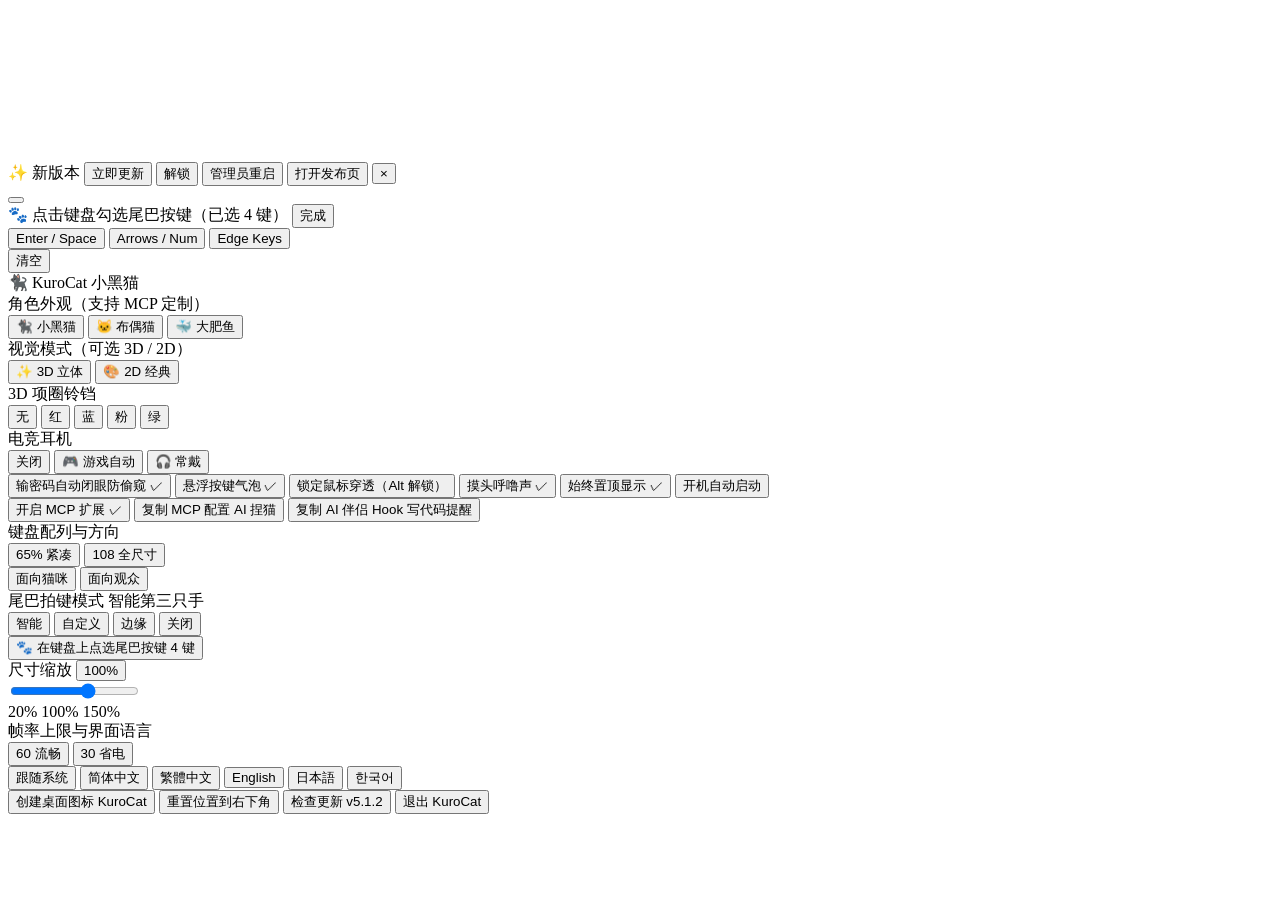
==== index.html @ ed68be68 "feat(windows): show dismissible one-click admin-elevation hint for elevated games" ====
<!doctype html>
<html lang="zh-CN">
  <head>
    <meta charset="UTF-8" />
    <meta name="viewport" content="width=device-width, initial-scale=1.0" />
    <title>KuroCat</title>
  </head>
  <body>
    <canvas id="pet-canvas"></canvas>
    <canvas id="pet-canvas-3d" class="hidden"></canvas>
    <div id="agent-bubble" class="agent-bubble hidden" role="status" aria-live="polite"></div>

    <div id="update-toast" class="update-toast hidden" role="status" aria-live="polite">
      <span class="update-toast-text" id="update-toast-text">✨ 新版本</span>
      <button class="update-toast-btn hidden" id="btn-toast-install" data-i18n="toast.btn_install" type="button">立即更新</button>
      <button class="update-toast-btn hidden" id="btn-toast-unlock" data-i18n="toast.btn_unlock" type="button">解锁</button>
      <button class="update-toast-btn hidden" id="btn-toast-admin" data-i18n="toast.btn_admin" type="button">管理员重启</button>
      <button class="update-toast-btn secondary hidden" id="btn-toast-open" data-i18n="toast.btn_open" type="button">打开发布页</button>
      <button class="update-toast-close" id="btn-toast-close" type="button" data-i18n-title="menu.close_title" title="关闭">×</button>
    </div>

    <div id="tail-picker-bar" class="tail-picker-bar hidden" role="dialog" aria-label="Custom Tail Keys">
      <button
        class="tail-picker-close"
        id="btn-tail-cancel"
        type="button"
        aria-label="Close"
        data-i18n-title="menu.close_title"
        title="关闭"
      ></button>
      <div class="tail-picker-top">
        <span class="tail-picker-title" id="tail-picker-title">🐾 点击键盘勾选尾巴按键（已选 4 键）</span>
        <button class="tail-picker-done" id="btn-tail-done" data-i18n="toast.tail_picker_done" type="button">完成</button>
      </div>
      <div class="tail-picker-actions">
        <div class="tail-picker-presets">
          <button class="tail-preset-btn" data-tailpreset="office" type="button" aria-pressed="false">Enter / Space</button>
          <button class="tail-preset-btn" data-tailpreset="rightFn" type="button" aria-pressed="false">Arrows / Num</button>
          <button class="tail-preset-btn" data-tailpreset="edgeMods" type="button" aria-pressed="false">Edge Keys</button>
        </div>
        <button class="tail-preset-btn danger" data-tailpreset="clear" data-i18n="toast.tail_picker_clear" type="button">清空</button>
      </div>
    </div>

    <div id="context-menu" class="context-menu hidden">
      <div class="menu-header" id="menu-header">🐈‍⬛ KuroCat 小黑猫</div>
      <div class="menu-scale-row">
        <span class="menu-scale-label" data-i18n="menu.breed_label">角色外观（支持 MCP 定制）</span>
        <div class="breed-pills" id="breed-pills">
          <button class="breed-pill active" data-breed="black">🐈‍⬛ 小黑猫</button>
          <button class="breed-pill" data-breed="ragdoll">🐱 布偶猫</button>
          <button class="breed-pill" data-breed="dafeiyu">🐳 大肥鱼</button>
        </div>
      </div>
      <div class="menu-scale-row" id="render-mode-row">
        <span class="menu-scale-label" data-i18n="menu.render_mode_label">视觉模式（可选 3D / 2D）</span>
        <div class="kb-pills">
          <button class="kb-pill active" data-rendermode="3d" data-i18n="menu.render_3d" type="button">✨ 3D 立体</button>
          <button class="kb-pill" data-rendermode="2d" data-i18n="menu.render_2d" type="button">🎨 2D 经典</button>
        </div>
      </div>
      <div class="menu-scale-row" id="collar-row">
        <span class="menu-scale-label" data-i18n="menu.collar_label">3D 项圈铃铛</span>
        <div class="collar-pills">
          <button class="kb-pill active" data-collar="none" data-i18n="menu.collar_none" type="button">无</button>
          <button class="kb-pill" data-collar="red" data-i18n="menu.collar_red" type="button">红</button>
          <button class="kb-pill" data-collar="blue" data-i18n="menu.collar_blue" type="button">蓝</button>
          <button class="kb-pill" data-collar="pink" data-i18n="menu.collar_pink" type="button">粉</button>
          <button class="kb-pill" data-collar="green" data-i18n="menu.collar_green" type="button">绿</button>
        </div>
      </div>
      <div class="menu-scale-row" id="headphone-row">
        <span class="menu-scale-label" data-i18n="menu.headphone_label">电竞耳机</span>
        <div class="render-mode-pills">
          <button class="kb-pill active" data-headphonemode="off" data-i18n="menu.headphone_off" type="button">关闭</button>
          <button class="kb-pill" data-headphonemode="auto" data-i18n="menu.headphone_auto" type="button">🎮 游戏自动</button>
          <button class="kb-pill" data-headphonemode="on" data-i18n="menu.headphone_on" type="button">🎧 常戴</button>
        </div>
      </div>
      <div class="menu-sep"></div>
      <button class="menu-item" data-action="toggle-privacy">
        <span data-i18n="menu.toggle_privacy">输密码自动闭眼防偷窥</span>
        <span class="menu-check" id="chk-privacy">✓</span>
      </button>
      <button class="menu-item" data-action="toggle-bubbles">
        <span data-i18n="menu.toggle_bubbles">悬浮按键气泡</span>
        <span class="menu-check" id="chk-bubbles">✓</span>
      </button>
      <button class="menu-item" data-action="toggle-lock">
        <span data-i18n="menu.toggle_lock">锁定鼠标穿透（Alt 解锁）</span>
        <span class="menu-check" id="chk-lock"></span>
      </button>
      <button class="menu-item" data-action="toggle-sound">
        <span data-i18n="menu.toggle_sound">摸头呼噜声</span>
        <span class="menu-check" id="chk-sound">✓</span>
      </button>
      <button class="menu-item" data-action="toggle-top">
        <span data-i18n="menu.toggle_top">始终置顶显示</span>
        <span class="menu-check" id="chk-top">✓</span>
      </button>
      <button class="menu-item" data-action="toggle-autostart">
        <span data-i18n="menu.toggle_autostart">开机自动启动</span>
        <span class="menu-check" id="chk-autostart"></span>
      </button>
      <div class="menu-sep"></div>
      <button class="menu-item" data-action="toggle-mcp">
        <span data-i18n="menu.toggle_mcp">开启 MCP 扩展</span>
        <span class="menu-check" id="chk-mcp">✓</span>
      </button>
      <button class="menu-item" data-action="copy-mcp" id="btn-copy-mcp">
        <span data-i18n="menu.copy_mcp">复制 MCP 配置</span>
        <span class="menu-hint" id="mcp-copy-hint" data-i18n="menu.mcp_hint">AI 捏猫</span>
      </button>
      <button class="menu-item" data-action="copy-hooks" id="btn-copy-hooks">
        <span data-i18n="menu.copy_hooks">复制 AI 伴侣 Hook</span>
        <span class="menu-hint" id="hooks-copy-hint" data-i18n="menu.hooks_hint">写代码提醒</span>
      </button>
      <div class="menu-sep"></div>
      <div class="menu-scale-row">
        <span class="menu-scale-label" data-i18n="menu.kb_label">键盘配列与方向</span>
        <div class="kb-pills">
          <button class="kb-pill active" data-kblayout="65" data-i18n="menu.kb_65">65% 紧凑</button>
          <button class="kb-pill" data-kblayout="108" data-i18n="menu.kb_108">108 全尺寸</button>
        </div>
        <div class="kb-pills">
          <button class="kb-pill active" data-kborient="cat" data-i18n="menu.kb_cat">面向猫咪</button>
          <button class="kb-pill" data-kborient="viewer" data-i18n="menu.kb_viewer">面向观众</button>
        </div>
      </div>
      <div class="menu-scale-row">
        <div class="scale-header">
          <span class="menu-scale-label" data-i18n="menu.tail_label">尾巴拍键模式</span>
          <span class="tail-mode-badge" id="tail-mode-badge">智能第三只手</span>
        </div>
        <div class="tail-mode-pills">
          <button class="kb-pill active" data-tailmode="smart" data-i18n="menu.tail_smart">智能</button>
          <button class="kb-pill" data-tailmode="custom" data-i18n="menu.tail_custom">自定义</button>
          <button class="kb-pill" data-tailmode="edge" data-i18n="menu.tail_edge">边缘</button>
          <button class="kb-pill" data-tailmode="off" data-i18n="menu.tail_off">关闭</button>
        </div>
        <button class="tail-pick-trigger" data-action="open-tail-picker" id="btn-open-tail-picker" type="button">
          <span data-i18n="menu.tail_pick_btn">🐾 在键盘上点选尾巴按键</span>
          <span class="menu-hint" id="tail-keys-count">4 键</span>
        </button>
      </div>
      <div class="menu-scale-row">
        <div class="scale-header">
          <span class="menu-scale-label" data-i18n="menu.scale_label">尺寸缩放</span>
          <button class="scale-value-btn" id="scale-value" type="button" data-i18n-title="menu.scale_reset_title" title="点击复位 100%">100%</button>
        </div>
        <div class="scale-slider-wrap">
          <input
            type="range"
            id="scale-slider"
            class="scale-slider"
            min="20"
            max="150"
            step="1"
            value="100"
          />
          <div class="scale-ticks">
            <span>20%</span>
            <span class="scale-tick-mid">100%</span>
            <span>150%</span>
          </div>
        </div>
      </div>
      <div class="menu-scale-row">
        <span class="menu-scale-label" data-i18n="menu.perf_lang_label">帧率上限与界面语言</span>
        <div class="kb-pills">
          <button class="kb-pill active" data-fpscap="0" data-i18n="menu.fps_auto" type="button">60 流畅</button>
          <button class="kb-pill" data-fpscap="30" data-i18n="menu.fps_eco" type="button">30 省电</button>
        </div>
        <div class="lang-pills">
          <button class="kb-pill active" data-lang="auto" data-i18n="menu.lang_auto" type="button">跟随系统</button>
          <button class="kb-pill" data-lang="zh-CN" type="button">简体中文</button>
          <button class="kb-pill" data-lang="zh-TW" type="button">繁體中文</button>
          <button class="kb-pill" data-lang="en-US" type="button">English</button>
          <button class="kb-pill" data-lang="ja-JP" type="button">日本語</button>
          <button class="kb-pill" data-lang="ko-KR" type="button">한국어</button>
        </div>
      </div>
      <div class="menu-sep"></div>
      <button class="menu-item" data-action="desktop-shortcut" id="btn-desktop-shortcut">
        <span data-i18n="menu.desktop_shortcut">创建桌面图标</span>
        <span class="menu-hint" id="shortcut-hint">KuroCat</span>
      </button>
      <button class="menu-item" data-action="reset-pos">
        <span data-i18n="menu.reset_pos">重置位置到右下角</span>
      </button>
      <button class="menu-item" data-action="check-update" id="btn-check-update">
        <span id="update-btn-label">检查更新</span>
        <span class="menu-hint" id="update-hint">v5.1.2</span>
      </button>
      <button class="menu-item danger" data-action="quit">
        <span data-i18n="menu.quit">退出 KuroCat</span>
      </button>
    </div>

    <script type="module" src="/src/main.ts"></script>
  </body>
</html>
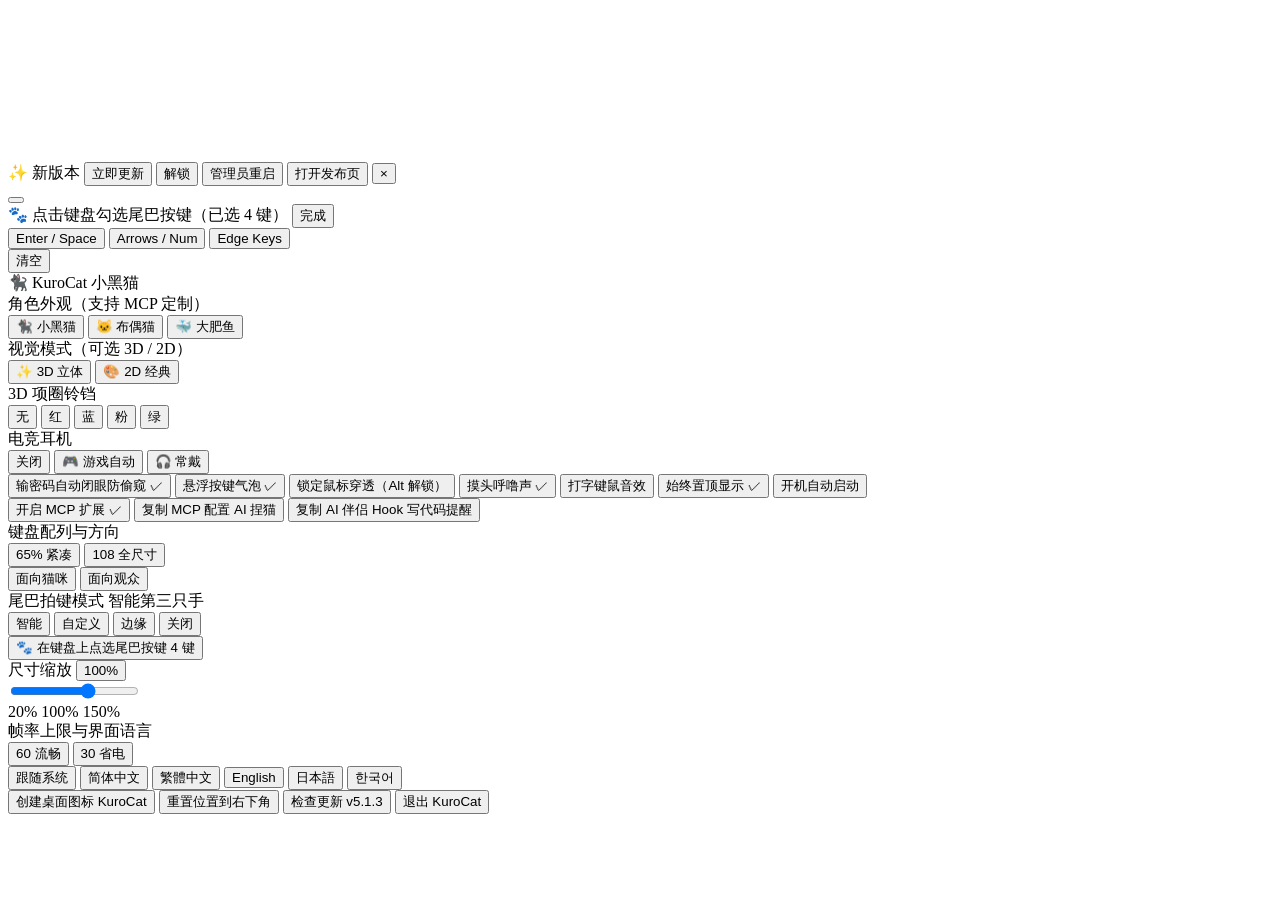
==== commit a64296b5: "release(v5.1.3): new idle/interactive animations, corner-safe Edge-Peek, lossless typing/click sound" ====
--- a/index.html
+++ b/index.html
@@ -93,6 +93,10 @@
       <button class="menu-item" data-action="toggle-sound">
         <span data-i18n="menu.toggle_sound">摸头呼噜声</span>
         <span class="menu-check" id="chk-sound">✓</span>
+      </button>
+      <button class="menu-item" data-action="toggle-typing-sound">
+        <span data-i18n="menu.toggle_typing_sound">打字键鼠音效</span>
+        <span class="menu-check" id="chk-typing-sound"></span>
       </button>
       <button class="menu-item" data-action="toggle-top">
         <span data-i18n="menu.toggle_top">始终置顶显示</span>
@@ -190,7 +194,7 @@
       </button>
       <button class="menu-item" data-action="check-update" id="btn-check-update">
         <span id="update-btn-label">检查更新</span>
-        <span class="menu-hint" id="update-hint">v5.1.2</span>
+        <span class="menu-hint" id="update-hint">v5.1.3</span>
       </button>
       <button class="menu-item danger" data-action="quit">
         <span data-i18n="menu.quit">退出 KuroCat</span>
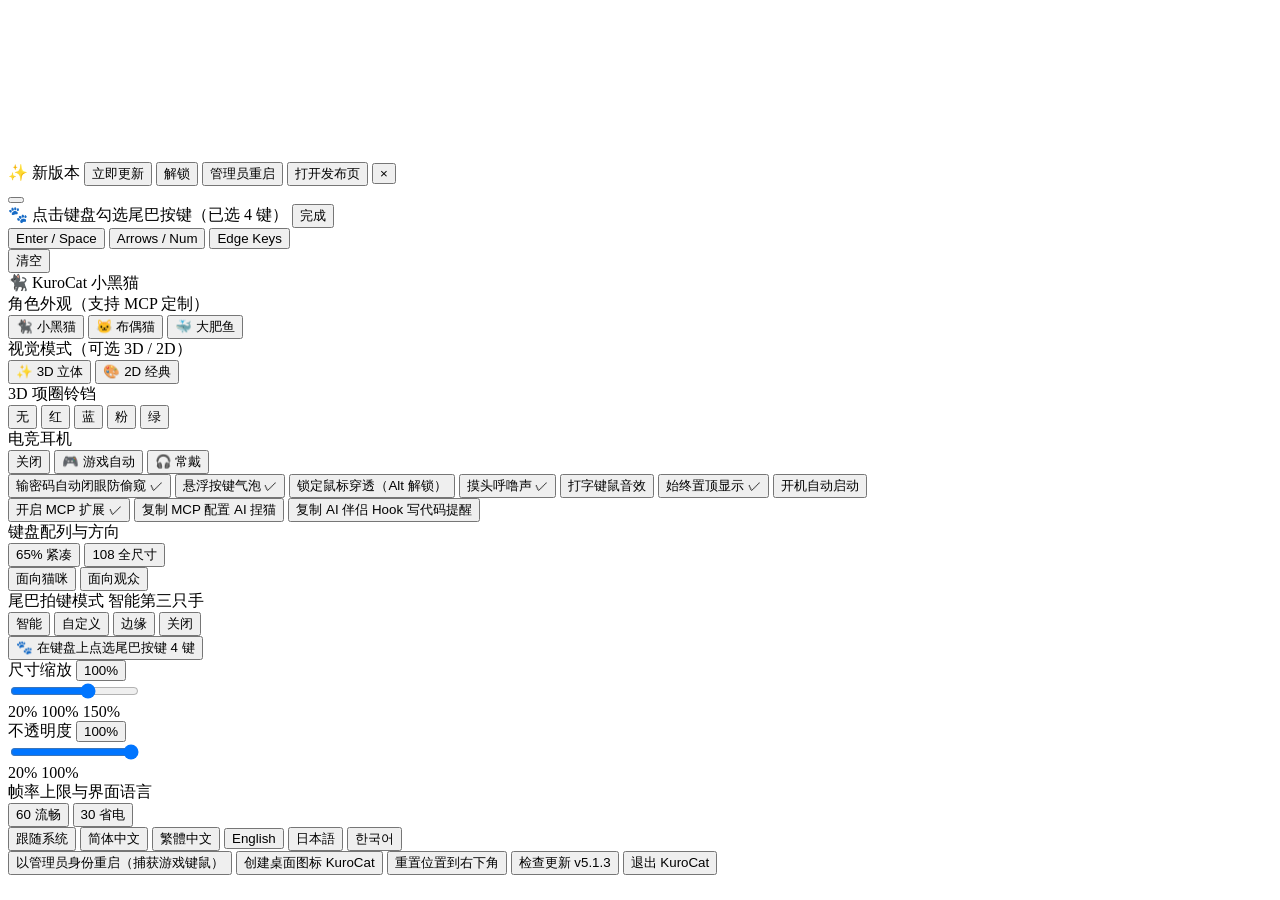
==== commit 7fd5b02b: "feat(all): KuroCat Live chroma capture, real purr, opacity, Android v5.1.3 sync & P0 fixes (#80 #87 " ====
--- a/index.html
+++ b/index.html
@@ -170,6 +170,27 @@
         </div>
       </div>
       <div class="menu-scale-row">
+        <div class="scale-header">
+          <span class="menu-scale-label" data-i18n="menu.opacity_label">不透明度</span>
+          <button class="scale-value-btn" id="opacity-value" type="button" data-i18n-title="menu.opacity_reset_title" title="点击复位 100%">100%</button>
+        </div>
+        <div class="scale-slider-wrap">
+          <input
+            type="range"
+            id="opacity-slider"
+            class="scale-slider"
+            min="20"
+            max="100"
+            step="1"
+            value="100"
+          />
+          <div class="scale-ticks">
+            <span>20%</span>
+            <span>100%</span>
+          </div>
+        </div>
+      </div>
+      <div class="menu-scale-row">
         <span class="menu-scale-label" data-i18n="menu.perf_lang_label">帧率上限与界面语言</span>
         <div class="kb-pills">
           <button class="kb-pill active" data-fpscap="0" data-i18n="menu.fps_auto" type="button">60 流畅</button>
@@ -185,6 +206,9 @@
         </div>
       </div>
       <div class="menu-sep"></div>
+      <button class="menu-item hidden" data-action="restart-admin" id="btn-restart-admin">
+        <span id="admin-restart-label" data-i18n="menu.admin_restart">以管理员身份重启（捕获游戏键鼠）</span>
+      </button>
       <button class="menu-item" data-action="desktop-shortcut" id="btn-desktop-shortcut">
         <span data-i18n="menu.desktop_shortcut">创建桌面图标</span>
         <span class="menu-hint" id="shortcut-hint">KuroCat</span>
